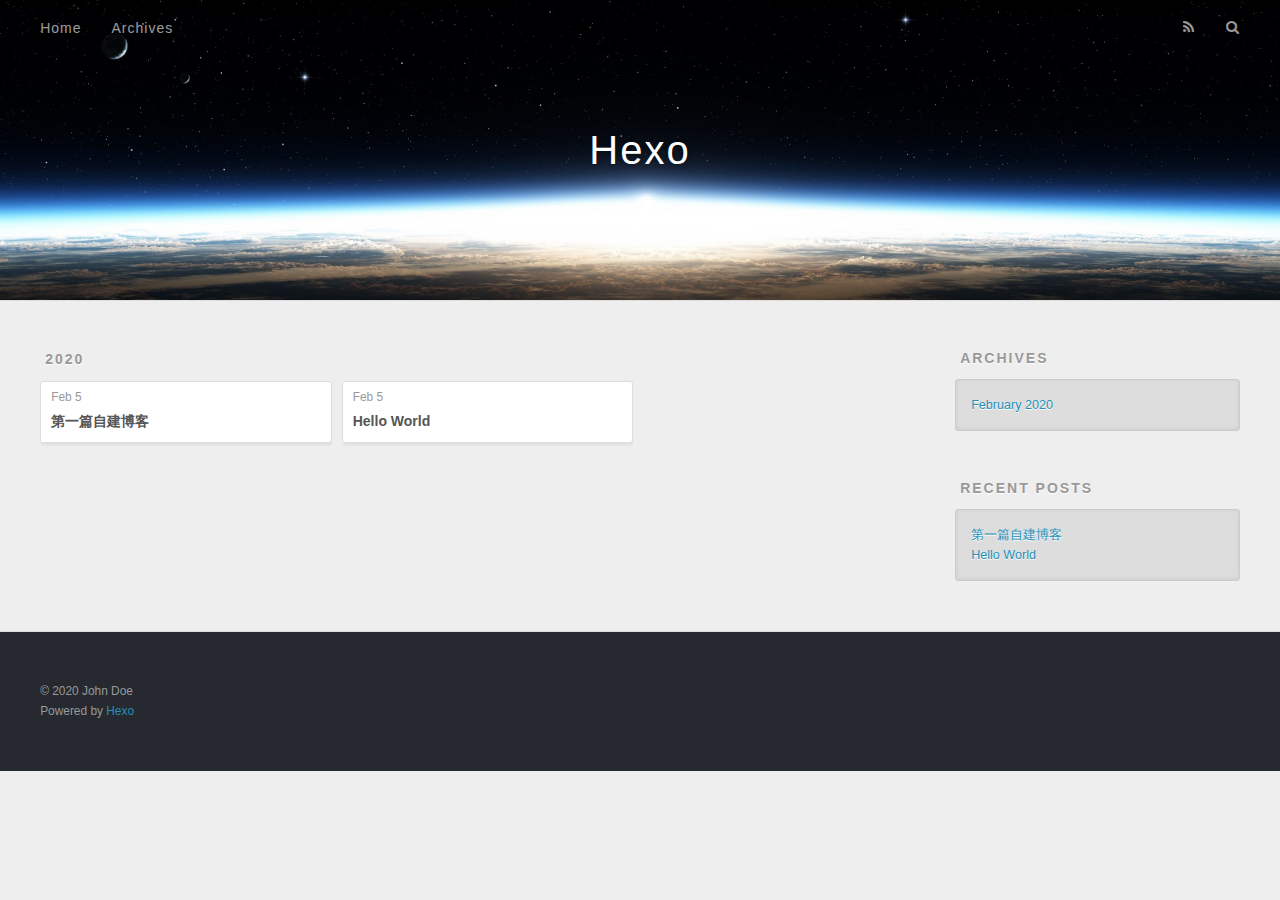
==== archives/index.html @ 3ea93b78 "Site updated: 2020-02-05 18:12:17" ====
<!DOCTYPE html>
<html>
<head>
  <meta charset="utf-8">
  

  
  <title>Archives | Hexo</title>
  <meta name="viewport" content="width=device-width, initial-scale=1, maximum-scale=1">
  <meta property="og:type" content="website">
<meta property="og:title" content="Hexo">
<meta property="og:url" content="http://yoursite.com/archives/index.html">
<meta property="og:site_name" content="Hexo">
<meta property="og:locale" content="en_US">
<meta property="article:author" content="John Doe">
<meta name="twitter:card" content="summary">
  
    <link rel="alternate" href="/atom.xml" title="Hexo" type="application/atom+xml">
  
  
    <link rel="icon" href="/favicon.png">
  
  
    <link href="//fonts.googleapis.com/css?family=Source+Code+Pro" rel="stylesheet" type="text/css">
  
  
<link rel="stylesheet" href="/css/style.css">

<meta name="generator" content="Hexo 4.2.0"></head>

<body>
  <div id="container">
    <div id="wrap">
      <header id="header">
  <div id="banner"></div>
  <div id="header-outer" class="outer">
    <div id="header-title" class="inner">
      <h1 id="logo-wrap">
        <a href="/" id="logo">Hexo</a>
      </h1>
      
    </div>
    <div id="header-inner" class="inner">
      <nav id="main-nav">
        <a id="main-nav-toggle" class="nav-icon"></a>
        
          <a class="main-nav-link" href="/">Home</a>
        
          <a class="main-nav-link" href="/archives">Archives</a>
        
      </nav>
      <nav id="sub-nav">
        
          <a id="nav-rss-link" class="nav-icon" href="/atom.xml" title="RSS Feed"></a>
        
        <a id="nav-search-btn" class="nav-icon" title="Search"></a>
      </nav>
      <div id="search-form-wrap">
        <form action="//google.com/search" method="get" accept-charset="UTF-8" class="search-form"><input type="search" name="q" class="search-form-input" placeholder="Search"><button type="submit" class="search-form-submit">&#xF002;</button><input type="hidden" name="sitesearch" value="http://yoursite.com"></form>
      </div>
    </div>
  </div>
</header>
      <div class="outer">
        <section id="main">
  
  
    
    
      
      
      <section class="archives-wrap">
        <div class="archive-year-wrap">
          <a href="/archives/2020" class="archive-year">2020</a>
        </div>
        <div class="archives">
    
    <article class="archive-article archive-type-post">
  <div class="archive-article-inner">
    <header class="archive-article-header">
      <a href="/2020/02/05/%E7%AC%AC%E4%B8%80%E7%AF%87%E8%87%AA%E5%BB%BA%E5%8D%9A%E5%AE%A2/" class="archive-article-date">
  <time datetime="2020-02-05T09:42:39.000Z" itemprop="datePublished">Feb 5</time>
</a>
      
  
    <h1 itemprop="name">
      <a class="archive-article-title" href="/2020/02/05/%E7%AC%AC%E4%B8%80%E7%AF%87%E8%87%AA%E5%BB%BA%E5%8D%9A%E5%AE%A2/">第一篇自建博客</a>
    </h1>
  

    </header>
  </div>
</article>
  
    
    
    <article class="archive-article archive-type-post">
  <div class="archive-article-inner">
    <header class="archive-article-header">
      <a href="/2020/02/05/hello-world/" class="archive-article-date">
  <time datetime="2020-02-05T09:31:14.699Z" itemprop="datePublished">Feb 5</time>
</a>
      
  
    <h1 itemprop="name">
      <a class="archive-article-title" href="/2020/02/05/hello-world/">Hello World</a>
    </h1>
  

    </header>
  </div>
</article>
  
  
    </div></section>
  


</section>
        
          <aside id="sidebar">
  
    

  
    

  
    
  
    
  <div class="widget-wrap">
    <h3 class="widget-title">Archives</h3>
    <div class="widget">
      <ul class="archive-list"><li class="archive-list-item"><a class="archive-list-link" href="/archives/2020/02/">February 2020</a></li></ul>
    </div>
  </div>


  
    
  <div class="widget-wrap">
    <h3 class="widget-title">Recent Posts</h3>
    <div class="widget">
      <ul>
        
          <li>
            <a href="/2020/02/05/%E7%AC%AC%E4%B8%80%E7%AF%87%E8%87%AA%E5%BB%BA%E5%8D%9A%E5%AE%A2/">第一篇自建博客</a>
          </li>
        
          <li>
            <a href="/2020/02/05/hello-world/">Hello World</a>
          </li>
        
      </ul>
    </div>
  </div>

  
</aside>
        
      </div>
      <footer id="footer">
  
  <div class="outer">
    <div id="footer-info" class="inner">
      &copy; 2020 John Doe<br>
      Powered by <a href="http://hexo.io/" target="_blank">Hexo</a>
    </div>
  </div>
</footer>
    </div>
    <nav id="mobile-nav">
  
    <a href="/" class="mobile-nav-link">Home</a>
  
    <a href="/archives" class="mobile-nav-link">Archives</a>
  
</nav>
    

<script src="//ajax.googleapis.com/ajax/libs/jquery/2.0.3/jquery.min.js"></script>


  
<link rel="stylesheet" href="/fancybox/jquery.fancybox.css">

  
<script src="/fancybox/jquery.fancybox.pack.js"></script>




<script src="/js/script.js"></script>




  </div>
</body>
</html>
---- css/style.css ----
body {
  width: 100%;
}
body:before,
body:after {
  content: "";
  display: table;
}
body:after {
  clear: both;
}
html,
body,
div,
span,
applet,
object,
iframe,
h1,
h2,
h3,
h4,
h5,
h6,
p,
blockquote,
pre,
a,
abbr,
acronym,
address,
big,
cite,
code,
del,
dfn,
em,
img,
ins,
kbd,
q,
s,
samp,
small,
strike,
strong,
sub,
sup,
tt,
var,
dl,
dt,
dd,
ol,
ul,
li,
fieldset,
form,
label,
legend,
table,
caption,
tbody,
tfoot,
thead,
tr,
th,
td {
  margin: 0;
  padding: 0;
  border: 0;
  outline: 0;
  font-weight: inherit;
  font-style: inherit;
  font-family: inherit;
  font-size: 100%;
  vertical-align: baseline;
}
body {
  line-height: 1;
  color: #000;
  background: #fff;
}
ol,
ul {
  list-style: none;
}
table {
  border-collapse: separate;
  border-spacing: 0;
  vertical-align: middle;
}
caption,
th,
td {
  text-align: left;
  font-weight: normal;
  vertical-align: middle;
}
a img {
  border: none;
}
input,
button {
  margin: 0;
  padding: 0;
}
input::-moz-focus-inner,
button::-moz-focus-inner {
  border: 0;
  padding: 0;
}
@font-face {
  font-family: FontAwesome;
  font-style: normal;
  font-weight: normal;
  src: url("fonts/fontawesome-webfont.eot?v=#4.0.3");
  src: url("fonts/fontawesome-webfont.eot?#iefix&v=#4.0.3") format("embedded-opentype"), url("fonts/fontawesome-webfont.woff?v=#4.0.3") format("woff"), url("fonts/fontawesome-webfont.ttf?v=#4.0.3") format("truetype"), url("fonts/fontawesome-webfont.svg#fontawesomeregular?v=#4.0.3") format("svg");
}
html,
body,
#container {
  height: 100%;
}
body {
  background: #eee;
  font: 14px -apple-system, BlinkMacSystemFont, "Segoe UI", "Roboto", "Oxygen", "Ubuntu", "Cantarell", "Fira Sans", "Droid Sans", "Helvetica Neue", sans-serif;
  -webkit-text-size-adjust: 100%;
}
.outer {
  max-width: 1220px;
  margin: 0 auto;
  padding: 0 20px;
}
.outer:before,
.outer:after {
  content: "";
  display: table;
}
.outer:after {
  clear: both;
}
.inner {
  display: inline;
  float: left;
  width: 98.33333333333333%;
  margin: 0 0.833333333333333%;
}
.left,
.alignleft {
  float: left;
}
.right,
.alignright {
  float: right;
}
.clear {
  clear: both;
}
#container {
  position: relative;
}
.mobile-nav-on {
  overflow: hidden;
}
#wrap {
  height: 100%;
  width: 100%;
  position: absolute;
  top: 0;
  left: 0;
  -webkit-transition: 0.2s ease-out;
  -moz-transition: 0.2s ease-out;
  -ms-transition: 0.2s ease-out;
  transition: 0.2s ease-out;
  z-index: 1;
  background: #eee;
}
.mobile-nav-on #wrap {
  left: 280px;
}
@media screen and (min-width: 768px) {
  #main {
    display: inline;
    float: left;
    width: 73.33333333333333%;
    margin: 0 0.833333333333333%;
  }
}
.article-date,
.article-category-link,
.archive-year,
.widget-title {
  text-decoration: none;
  text-transform: uppercase;
  letter-spacing: 2px;
  color: #999;
  margin-bottom: 1em;
  margin-left: 5px;
  line-height: 1em;
  text-shadow: 0 1px #fff;
  font-weight: bold;
}
.article-inner,
.archive-article-inner {
  background: #fff;
  -webkit-box-shadow: 1px 2px 3px #ddd;
  box-shadow: 1px 2px 3px #ddd;
  border: 1px solid #ddd;
  border-radius: 3px;
}
.article-entry h1,
.widget h1 {
  font-size: 2em;
}
.article-entry h2,
.widget h2 {
  font-size: 1.5em;
}
.article-entry h3,
.widget h3 {
  font-size: 1.3em;
}
.article-entry h4,
.widget h4 {
  font-size: 1.2em;
}
.article-entry h5,
.widget h5 {
  font-size: 1em;
}
.article-entry h6,
.widget h6 {
  font-size: 1em;
  color: #999;
}
.article-entry hr,
.widget hr {
  border: 1px dashed #ddd;
}
.article-entry strong,
.widget strong {
  font-weight: bold;
}
.article-entry em,
.widget em,
.article-entry cite,
.widget cite {
  font-style: italic;
}
.article-entry sup,
.widget sup,
.article-entry sub,
.widget sub {
  font-size: 0.75em;
  line-height: 0;
  position: relative;
  vertical-align: baseline;
}
.article-entry sup,
.widget sup {
  top: -0.5em;
}
.article-entry sub,
.widget sub {
  bottom: -0.2em;
}
.article-entry small,
.widget small {
  font-size: 0.85em;
}
.article-entry acronym,
.widget acronym,
.article-entry abbr,
.widget abbr {
  border-bottom: 1px dotted;
}
.article-entry ul,
.widget ul,
.article-entry ol,
.widget ol,
.article-entry dl,
.widget dl {
  margin: 0 20px;
  line-height: 1.6em;
}
.article-entry ul ul,
.widget ul ul,
.article-entry ol ul,
.widget ol ul,
.article-entry ul ol,
.widget ul ol,
.article-entry ol ol,
.widget ol ol {
  margin-top: 0;
  margin-bottom: 0;
}
.article-entry ul,
.widget ul {
  list-style: disc;
}
.article-entry ol,
.widget ol {
  list-style: decimal;
}
.article-entry dt,
.widget dt {
  font-weight: bold;
}
#header {
  height: 300px;
  position: relative;
  border-bottom: 1px solid #ddd;
}
#header:before,
#header:after {
  content: "";
  position: absolute;
  left: 0;
  right: 0;
  height: 40px;
}
#header:before {
  top: 0;
  background: -webkit-linear-gradient(rgba(0,0,0,0.2), transparent);
  background: -moz-linear-gradient(rgba(0,0,0,0.2), transparent);
  background: -ms-linear-gradient(rgba(0,0,0,0.2), transparent);
  background: linear-gradient(rgba(0,0,0,0.2), transparent);
}
#header:after {
  bottom: 0;
  background: -webkit-linear-gradient(transparent, rgba(0,0,0,0.2));
  background: -moz-linear-gradient(transparent, rgba(0,0,0,0.2));
  background: -ms-linear-gradient(transparent, rgba(0,0,0,0.2));
  background: linear-gradient(transparent, rgba(0,0,0,0.2));
}
#header-outer {
  height: 100%;
  position: relative;
}
#header-inner {
  position: relative;
  overflow: hidden;
}
#banner {
  position: absolute;
  top: 0;
  left: 0;
  width: 100%;
  height: 100%;
  background: url("images/banner.jpg") center #000;
  -webkit-background-size: cover;
  -moz-background-size: cover;
  background-size: cover;
  z-index: -1;
}
#header-title {
  text-align: center;
  height: 40px;
  position: absolute;
  top: 50%;
  left: 0;
  margin-top: -20px;
}
#logo,
#subtitle {
  text-decoration: none;
  color: #fff;
  font-weight: 300;
  text-shadow: 0 1px 4px rgba(0,0,0,0.3);
}
#logo {
  font-size: 40px;
  line-height: 40px;
  letter-spacing: 2px;
}
#subtitle {
  font-size: 16px;
  line-height: 16px;
  letter-spacing: 1px;
}
#subtitle-wrap {
  margin-top: 16px;
}
#main-nav {
  float: left;
  margin-left: -15px;
}
.nav-icon,
.main-nav-link {
  float: left;
  color: #fff;
  opacity: 0.6;
  text-decoration: none;
  text-shadow: 0 1px rgba(0,0,0,0.2);
  -webkit-transition: opacity 0.2s;
  -moz-transition: opacity 0.2s;
  -ms-transition: opacity 0.2s;
  transition: opacity 0.2s;
  display: block;
  padding: 20px 15px;
}
.nav-icon:hover,
.main-nav-link:hover {
  opacity: 1;
}
.nav-icon {
  font-family: FontAwesome;
  text-align: center;
  font-size: 14px;
  width: 14px;
  height: 14px;
  padding: 20px 15px;
  position: relative;
  cursor: pointer;
}
.main-nav-link {
  font-weight: 300;
  letter-spacing: 1px;
}
@media screen and (max-width: 479px) {
  .main-nav-link {
    display: none;
  }
}
#main-nav-toggle {
  display: none;
}
#main-nav-toggle:before {
  content: "\f0c9";
}
@media screen and (max-width: 479px) {
  #main-nav-toggle {
    display: block;
  }
}
#sub-nav {
  float: right;
  margin-right: -15px;
}
#nav-rss-link:before {
  content: "\f09e";
}
#nav-search-btn:before {
  content: "\f002";
}
#search-form-wrap {
  position: absolute;
  top: 15px;
  width: 150px;
  height: 30px;
  right: -150px;
  opacity: 0;
  -webkit-transition: 0.2s ease-out;
  -moz-transition: 0.2s ease-out;
  -ms-transition: 0.2s ease-out;
  transition: 0.2s ease-out;
}
#search-form-wrap.on {
  opacity: 1;
  right: 0;
}
@media screen and (max-width: 479px) {
  #search-form-wrap {
    width: 100%;
    right: -100%;
  }
}
.search-form {
  position: absolute;
  top: 0;
  left: 0;
  right: 0;
  background: #fff;
  padding: 5px 15px;
  border-radius: 15px;
  -webkit-box-shadow: 0 0 10px rgba(0,0,0,0.3);
  box-shadow: 0 0 10px rgba(0,0,0,0.3);
}
.search-form-input {
  border: none;
  background: none;
  color: #555;
  width: 100%;
  font: 13px -apple-system, BlinkMacSystemFont, "Segoe UI", "Roboto", "Oxygen", "Ubuntu", "Cantarell", "Fira Sans", "Droid Sans", "Helvetica Neue", sans-serif;
  outline: none;
}
.search-form-input::-webkit-search-results-decoration,
.search-form-input::-webkit-search-cancel-button {
  -webkit-appearance: none;
}
.search-form-submit {
  position: absolute;
  top: 50%;
  right: 10px;
  margin-top: -7px;
  font: 13px FontAwesome;
  border: none;
  background: none;
  color: #bbb;
  cursor: pointer;
}
.search-form-submit:hover,
.search-form-submit:focus {
  color: #777;
}
.article {
  margin: 50px 0;
}
.article-inner {
  overflow: hidden;
}
.article-meta:before,
.article-meta:after {
  content: "";
  display: table;
}
.article-meta:after {
  clear: both;
}
.article-date {
  float: left;
}
.article-category {
  float: left;
  line-height: 1em;
  color: #ccc;
  text-shadow: 0 1px #fff;
  margin-left: 8px;
}
.article-category:before {
  content: "\2022";
}
.article-category-link {
  margin: 0 12px 1em;
}
.article-header {
  padding: 20px 20px 0;
}
.article-title {
  text-decoration: none;
  font-size: 2em;
  font-weight: bold;
  color: #555;
  line-height: 1.1em;
  -webkit-transition: color 0.2s;
  -moz-transition: color 0.2s;
  -ms-transition: color 0.2s;
  transition: color 0.2s;
}
a.article-title:hover {
  color: #258fb8;
}
.article-entry {
  color: #555;
  padding: 0 20px;
}
.article-entry:before,
.article-entry:after {
  content: "";
  display: table;
}
.article-entry:after {
  clear: both;
}
.article-entry p,
.article-entry table {
  line-height: 1.6em;
  margin: 1.6em 0;
}
.article-entry h1,
.article-entry h2,
.article-entry h3,
.article-entry h4,
.article-entry h5,
.article-entry h6 {
  font-weight: bold;
}
.article-entry h1,
.article-entry h2,
.article-entry h3,
.article-entry h4,
.article-entry h5,
.article-entry h6 {
  line-height: 1.1em;
  margin: 1.1em 0;
}
.article-entry a {
  color: #258fb8;
  text-decoration: none;
}
.article-entry a:hover {
  text-decoration: underline;
}
.article-entry ul,
.article-entry ol,
.article-entry dl {
  margin-top: 1.6em;
  margin-bottom: 1.6em;
}
.article-entry img,
.article-entry video {
  max-width: 100%;
  height: auto;
  display: block;
  margin: auto;
}
.article-entry iframe {
  border: none;
}
.article-entry table {
  width: 100%;
  border-collapse: collapse;
  border-spacing: 0;
}
.article-entry th {
  font-weight: bold;
  border-bottom: 3px solid #ddd;
  padding-bottom: 0.5em;
}
.article-entry td {
  border-bottom: 1px solid #ddd;
  padding: 10px 0;
}
.article-entry blockquote {
  font-family: Georgia, "Times New Roman", serif;
  font-size: 1.4em;
  margin: 1.6em 20px;
  text-align: center;
}
.article-entry blockquote footer {
  font-size: 14px;
  margin: 1.6em 0;
  font-family: -apple-system, BlinkMacSystemFont, "Segoe UI", "Roboto", "Oxygen", "Ubuntu", "Cantarell", "Fira Sans", "Droid Sans", "Helvetica Neue", sans-serif;
}
.article-entry blockquote footer cite:before {
  content: "—";
  padding: 0 0.5em;
}
.article-entry .pullquote {
  text-align: left;
  width: 45%;
  margin: 0;
}
.article-entry .pullquote.left {
  margin-left: 0.5em;
  margin-right: 1em;
}
.article-entry .pullquote.right {
  margin-right: 0.5em;
  margin-left: 1em;
}
.article-entry .caption {
  color: #999;
  display: block;
  font-size: 0.9em;
  margin-top: 0.5em;
  position: relative;
  text-align: center;
}
.article-entry .video-container {
  position: relative;
  padding-top: 56.25%;
  height: 0;
  overflow: hidden;
}
.article-entry .video-container iframe,
.article-entry .video-container object,
.article-entry .video-container embed {
  position: absolute;
  top: 0;
  left: 0;
  width: 100%;
  height: 100%;
  margin-top: 0;
}
.article-more-link a {
  display: inline-block;
  line-height: 1em;
  padding: 6px 15px;
  border-radius: 15px;
  background: #eee;
  color: #999;
  text-shadow: 0 1px #fff;
  text-decoration: none;
}
.article-more-link a:hover {
  background: #258fb8;
  color: #fff;
  text-decoration: none;
  text-shadow: 0 1px #1e7293;
}
.article-footer {
  font-size: 0.85em;
  line-height: 1.6em;
  border-top: 1px solid #ddd;
  padding-top: 1.6em;
  margin: 0 20px 20px;
}
.article-footer:before,
.article-footer:after {
  content: "";
  display: table;
}
.article-footer:after {
  clear: both;
}
.article-footer a {
  color: #999;
  text-decoration: none;
}
.article-footer a:hover {
  color: #555;
}
.article-tag-list-item {
  float: left;
  margin-right: 10px;
}
.article-tag-list-link:before {
  content: "#";
}
.article-comment-link {
  float: right;
}
.article-comment-link:before {
  content: "\f075";
  font-family: FontAwesome;
  padding-right: 8px;
}
.article-share-link {
  cursor: pointer;
  float: right;
  margin-left: 20px;
}
.article-share-link:before {
  content: "\f064";
  font-family: FontAwesome;
  padding-right: 6px;
}
#article-nav {
  position: relative;
}
#article-nav:before,
#article-nav:after {
  content: "";
  display: table;
}
#article-nav:after {
  clear: both;
}
@media screen and (min-width: 768px) {
  #article-nav {
    margin: 50px 0;
  }
  #article-nav:before {
    width: 8px;
    height: 8px;
    position: absolute;
    top: 50%;
    left: 50%;
    margin-top: -4px;
    margin-left: -4px;
    content: "";
    border-radius: 50%;
    background: #ddd;
    -webkit-box-shadow: 0 1px 2px #fff;
    box-shadow: 0 1px 2px #fff;
  }
}
.article-nav-link-wrap {
  text-decoration: none;
  text-shadow: 0 1px #fff;
  color: #999;
  -webkit-box-sizing: border-box;
  -moz-box-sizing: border-box;
  box-sizing: border-box;
  margin-top: 50px;
  text-align: center;
  display: block;
}
.article-nav-link-wrap:hover {
  color: #555;
}
@media screen and (min-width: 768px) {
  .article-nav-link-wrap {
    width: 50%;
    margin-top: 0;
  }
}
@media screen and (min-width: 768px) {
  #article-nav-newer {
    float: left;
    text-align: right;
    padding-right: 20px;
  }
}
@media screen and (min-width: 768px) {
  #article-nav-older {
    float: right;
    text-align: left;
    padding-left: 20px;
  }
}
.article-nav-caption {
  text-transform: uppercase;
  letter-spacing: 2px;
  color: #ddd;
  line-height: 1em;
  font-weight: bold;
}
#article-nav-newer .article-nav-caption {
  margin-right: -2px;
}
.article-nav-title {
  font-size: 0.85em;
  line-height: 1.6em;
  margin-top: 0.5em;
}
.article-share-box {
  position: absolute;
  display: none;
  background: #fff;
  -webkit-box-shadow: 1px 2px 10px rgba(0,0,0,0.2);
  box-shadow: 1px 2px 10px rgba(0,0,0,0.2);
  border-radius: 3px;
  margin-left: -145px;
  overflow: hidden;
  z-index: 1;
}
.article-share-box.on {
  display: block;
}
.article-share-input {
  width: 100%;
  background: none;
  -webkit-box-sizing: border-box;
  -moz-box-sizing: border-box;
  box-sizing: border-box;
  font: 14px -apple-system, BlinkMacSystemFont, "Segoe UI", "Roboto", "Oxygen", "Ubuntu", "Cantarell", "Fira Sans", "Droid Sans", "Helvetica Neue", sans-serif;
  padding: 0 15px;
  color: #555;
  outline: none;
  border: 1px solid #ddd;
  border-radius: 3px 3px 0 0;
  height: 36px;
  line-height: 36px;
}
.article-share-links {
  background: #eee;
}
.article-share-links:before,
.article-share-links:after {
  content: "";
  display: table;
}
.article-share-links:after {
  clear: both;
}
.article-share-twitter,
.article-share-facebook,
.article-share-pinterest,
.article-share-google {
  width: 50px;
  height: 36px;
  display: block;
  float: left;
  position: relative;
  color: #999;
  text-shadow: 0 1px #fff;
}
.article-share-twitter:before,
.article-share-facebook:before,
.article-share-pinterest:before,
.article-share-google:before {
  font-size: 20px;
  font-family: FontAwesome;
  width: 20px;
  height: 20px;
  position: absolute;
  top: 50%;
  left: 50%;
  margin-top: -10px;
  margin-left: -10px;
  text-align: center;
}
.article-share-twitter:hover,
.article-share-facebook:hover,
.article-share-pinterest:hover,
.article-share-google:hover {
  color: #fff;
}
.article-share-twitter:before {
  content: "\f099";
}
.article-share-twitter:hover {
  background: #00aced;
  text-shadow: 0 1px #008abe;
}
.article-share-facebook:before {
  content: "\f09a";
}
.article-share-facebook:hover {
  background: #3b5998;
  text-shadow: 0 1px #2f477a;
}
.article-share-pinterest:before {
  content: "\f0d2";
}
.article-share-pinterest:hover {
  background: #cb2027;
  text-shadow: 0 1px #a21a1f;
}
.article-share-google:before {
  content: "\f0d5";
}
.article-share-google:hover {
  background: #dd4b39;
  text-shadow: 0 1px #be3221;
}
.article-gallery {
  background: #000;
  position: relative;
}
.article-gallery-photos {
  position: relative;
  overflow: hidden;
}
.article-gallery-img {
  display: none;
  max-width: 100%;
}
.article-gallery-img:first-child {
  display: block;
}
.article-gallery-img.loaded {
  position: absolute;
  display: block;
}
.article-gallery-img img {
  display: block;
  max-width: 100%;
  margin: 0 auto;
}
#comments {
  background: #fff;
  -webkit-box-shadow: 1px 2px 3px #ddd;
  box-shadow: 1px 2px 3px #ddd;
  padding: 20px;
  border: 1px solid #ddd;
  border-radius: 3px;
  margin: 50px 0;
}
#comments a {
  color: #258fb8;
}
.archives-wrap {
  margin: 50px 0;
}
.archives:before,
.archives:after {
  content: "";
  display: table;
}
.archives:after {
  clear: both;
}
.archive-year-wrap {
  margin-bottom: 1em;
}
.archives {
  -webkit-column-gap: 10px;
  -moz-column-gap: 10px;
  column-gap: 10px;
}
@media screen and (min-width: 480px) and (max-width: 767px) {
  .archives {
    -webkit-column-count: 2;
    -moz-column-count: 2;
    column-count: 2;
  }
}
@media screen and (min-width: 768px) {
  .archives {
    -webkit-column-count: 3;
    -moz-column-count: 3;
    column-count: 3;
  }
}
.archive-article {
  -webkit-column-break-inside: avoid;
  page-break-inside: avoid;
  overflow: hidden;
  break-inside: avoid-column;
}
.archive-article-inner {
  padding: 10px;
  margin-bottom: 15px;
}
.archive-article-title {
  text-decoration: none;
  font-weight: bold;
  color: #555;
  -webkit-transition: color 0.2s;
  -moz-transition: color 0.2s;
  -ms-transition: color 0.2s;
  transition: color 0.2s;
  line-height: 1.6em;
}
.archive-article-title:hover {
  color: #258fb8;
}
.archive-article-footer {
  margin-top: 1em;
}
.archive-article-date {
  color: #999;
  text-decoration: none;
  font-size: 0.85em;
  line-height: 1em;
  margin-bottom: 0.5em;
  display: block;
}
#page-nav {
  margin: 50px auto;
  background: #fff;
  -webkit-box-shadow: 1px 2px 3px #ddd;
  box-shadow: 1px 2px 3px #ddd;
  border: 1px solid #ddd;
  border-radius: 3px;
  text-align: center;
  color: #999;
  overflow: hidden;
}
#page-nav:before,
#page-nav:after {
  content: "";
  display: table;
}
#page-nav:after {
  clear: both;
}
#page-nav a,
#page-nav span {
  padding: 10px 20px;
  line-height: 1;
  height: 2ex;
}
#page-nav a {
  color: #999;
  text-decoration: none;
}
#page-nav a:hover {
  background: #999;
  color: #fff;
}
#page-nav .prev {
  float: left;
}
#page-nav .next {
  float: right;
}
#page-nav .page-number {
  display: inline-block;
}
@media screen and (max-width: 479px) {
  #page-nav .page-number {
    display: none;
  }
}
#page-nav .current {
  color: #555;
  font-weight: bold;
}
#page-nav .space {
  color: #ddd;
}
#footer {
  background: #262a30;
  padding: 50px 0;
  border-top: 1px solid #ddd;
  color: #999;
}
#footer a {
  color: #258fb8;
  text-decoration: none;
}
#footer a:hover {
  text-decoration: underline;
}
#footer-info {
  line-height: 1.6em;
  font-size: 0.85em;
}
.article-entry pre,
.article-entry .highlight {
  background: #2d2d2d;
  margin: 0 -20px;
  padding: 15px 20px;
  border-style: solid;
  border-color: #ddd;
  border-width: 1px 0;
  overflow: auto;
  color: #ccc;
  line-height: 22.400000000000002px;
}
.article-entry .highlight .gutter pre,
.article-entry .gist .gist-file .gist-data .line-numbers {
  color: #666;
  font-size: 0.85em;
}
.article-entry pre,
.article-entry code {
  font-family: "Source Code Pro", Consolas, Monaco, Menlo, Consolas, monospace;
}
.article-entry code {
  background: #eee;
  text-shadow: 0 1px #fff;
  padding: 0 0.3em;
}
.article-entry pre code {
  background: none;
  text-shadow: none;
  padding: 0;
}
.article-entry .highlight pre {
  border: none;
  margin: 0;
  padding: 0;
}
.article-entry .highlight table {
  margin: 0;
  width: auto;
}
.article-entry .highlight td {
  border: none;
  padding: 0;
}
.article-entry .highlight figcaption {
  font-size: 0.85em;
  color: #999;
  line-height: 1em;
  margin-bottom: 1em;
}
.article-entry .highlight figcaption:before,
.article-entry .highlight figcaption:after {
  content: "";
  display: table;
}
.article-entry .highlight figcaption:after {
  clear: both;
}
.article-entry .highlight figcaption a {
  float: right;
}
.article-entry .highlight .gutter pre {
  text-align: right;
  padding-right: 20px;
}
.article-entry .highlight .line {
  height: 22.400000000000002px;
}
.article-entry .highlight .line.marked {
  background: #515151;
}
.article-entry .gist {
  margin: 0 -20px;
  border-style: solid;
  border-color: #ddd;
  border-width: 1px 0;
  background: #2d2d2d;
  padding: 15px 20px 15px 0;
}
.article-entry .gist .gist-file {
  border: none;
  font-family: "Source Code Pro", Consolas, Monaco, Menlo, Consolas, monospace;
  margin: 0;
}
.article-entry .gist .gist-file .gist-data {
  background: none;
  border: none;
}
.article-entry .gist .gist-file .gist-data .line-numbers {
  background: none;
  border: none;
  padding: 0 20px 0 0;
}
.article-entry .gist .gist-file .gist-data .line-data {
  padding: 0 !important;
}
.article-entry .gist .gist-file .highlight {
  margin: 0;
  padding: 0;
  border: none;
}
.article-entry .gist .gist-file .gist-meta {
  background: #2d2d2d;
  color: #999;
  font: 0.85em -apple-system, BlinkMacSystemFont, "Segoe UI", "Roboto", "Oxygen", "Ubuntu", "Cantarell", "Fira Sans", "Droid Sans", "Helvetica Neue", sans-serif;
  text-shadow: 0 0;
  padding: 0;
  margin-top: 1em;
  margin-left: 20px;
}
.article-entry .gist .gist-file .gist-meta a {
  color: #258fb8;
  font-weight: normal;
}
.article-entry .gist .gist-file .gist-meta a:hover {
  text-decoration: underline;
}
pre .comment,
pre .title {
  color: #999;
}
pre .variable,
pre .attribute,
pre .tag,
pre .regexp,
pre .ruby .constant,
pre .xml .tag .title,
pre .xml .pi,
pre .xml .doctype,
pre .html .doctype,
pre .css .id,
pre .css .class,
pre .css .pseudo {
  color: #f2777a;
}
pre .number,
pre .preprocessor,
pre .built_in,
pre .literal,
pre .params,
pre .constant {
  color: #f99157;
}
pre .class,
pre .ruby .class .title,
pre .css .rules .attribute {
  color: #9c9;
}
pre .string,
pre .value,
pre .inheritance,
pre .header,
pre .ruby .symbol,
pre .xml .cdata {
  color: #9c9;
}
pre .css .hexcolor {
  color: #6cc;
}
pre .function,
pre .python .decorator,
pre .python .title,
pre .ruby .function .title,
pre .ruby .title .keyword,
pre .perl .sub,
pre .javascript .title,
pre .coffeescript .title {
  color: #69c;
}
pre .keyword,
pre .javascript .function {
  color: #c9c;
}
@media screen and (max-width: 479px) {
  #mobile-nav {
    position: absolute;
    top: 0;
    left: 0;
    width: 280px;
    height: 100%;
    background: #191919;
    border-right: 1px solid #fff;
  }
}
@media screen and (max-width: 479px) {
  .mobile-nav-link {
    display: block;
    color: #999;
    text-decoration: none;
    padding: 15px 20px;
    font-weight: bold;
  }
  .mobile-nav-link:hover {
    color: #fff;
  }
}
@media screen and (min-width: 768px) {
  #sidebar {
    display: inline;
    float: left;
    width: 23.333333333333332%;
    margin: 0 0.833333333333333%;
  }
}
.widget-wrap {
  margin: 50px 0;
}
.widget {
  color: #777;
  text-shadow: 0 1px #fff;
  background: #ddd;
  -webkit-box-shadow: 0 -1px 4px #ccc inset;
  box-shadow: 0 -1px 4px #ccc inset;
  border: 1px solid #ccc;
  padding: 15px;
  border-radius: 3px;
}
.widget a {
  color: #258fb8;
  text-decoration: none;
}
.widget a:hover {
  text-decoration: underline;
}
.widget ul ul,
.widget ol ul,
.widget dl ul,
.widget ul ol,
.widget ol ol,
.widget dl ol,
.widget ul dl,
.widget ol dl,
.widget dl dl {
  margin-left: 15px;
  list-style: disc;
}
.widget {
  line-height: 1.6em;
  word-wrap: break-word;
  font-size: 0.9em;
}
.widget ul,
.widget ol {
  list-style: none;
  margin: 0;
}
.widget ul ul,
.widget ol ul,
.widget ul ol,
.widget ol ol {
  margin: 0 20px;
}
.widget ul ul,
.widget ol ul {
  list-style: disc;
}
.widget ul ol,
.widget ol ol {
  list-style: decimal;
}
.category-list-count,
.tag-list-count,
.archive-list-count {
  padding-left: 5px;
  color: #999;
  font-size: 0.85em;
}
.category-list-count:before,
.tag-list-count:before,
.archive-list-count:before {
  content: "(";
}
.category-list-count:after,
.tag-list-count:after,
.archive-list-count:after {
  content: ")";
}
.tagcloud a {
  margin-right: 5px;
  display: inline-block;
}
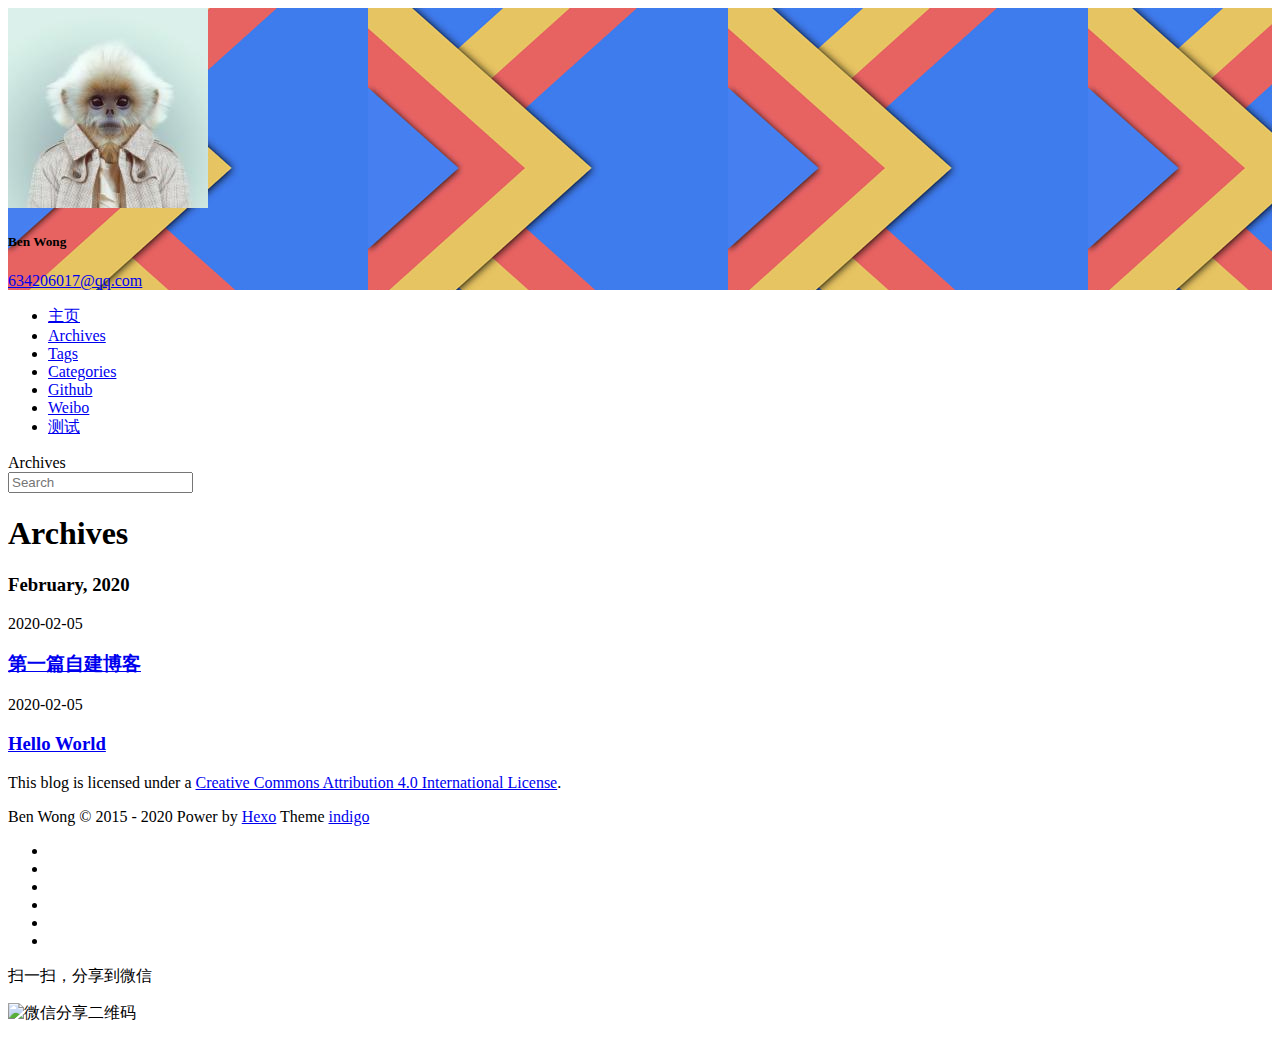
==== commit 343afabb: "Site updated: 2020-02-05 23:10:53" ====
--- a/archives/index.html
+++ b/archives/index.html
@@ -1,201 +1,357 @@
 <!DOCTYPE html>
 <html>
 <head>
-  <meta charset="utf-8">
+    
+
+    
+
+    
+
+
+
+    <meta charset="utf-8">
+    
+    
+    
+    
+    <title>Archives | 小汪同学 | 记住时刻保持好奇心！</title>
+    <meta name="viewport" content="width=device-width, initial-scale=1, maximum-scale=1">
+    
+    <meta name="theme-color" content="#3F51B5">
+    
+    
+    <meta name="keywords" content="">
+    <meta property="og:type" content="website">
+<meta property="og:title" content="小汪同学">
+<meta property="og:url" content="http://yoursite.com/archives/index.html">
+<meta property="og:site_name" content="小汪同学">
+<meta property="article:author" content="Ben Wong">
+<meta name="twitter:card" content="summary">
+    
+    <link rel="shortcut icon" href="/favicon.ico">
+    <link rel="stylesheet" href="//unpkg.com/hexo-theme-material-indigo@latest/css/style.css">
+    <script>window.lazyScripts=[]</script>
+
+    <!-- custom head -->
+    
+
+<meta name="generator" content="Hexo 4.2.0"></head>
+
+<body>
+    <div id="loading" class="active"></div>
+
+    <aside id="menu"  >
+  <div class="inner flex-row-vertical">
+    <a href="javascript:;" class="header-icon waves-effect waves-circle waves-light" id="menu-off">
+        <i class="icon icon-lg icon-close"></i>
+    </a>
+    <div class="brand-wrap" style="background-image:url(/img/brand.jpg)">
+      <div class="brand">
+        <a href="/" class="avatar waves-effect waves-circle waves-light">
+          <img src="/img/avatar.jpg">
+        </a>
+        <hgroup class="introduce">
+          <h5 class="nickname">Ben Wong</h5>
+          <a href="mailto:634206017@qq.com" title="634206017@qq.com" class="mail">634206017@qq.com</a>
+        </hgroup>
+      </div>
+    </div>
+    <div class="scroll-wrap flex-col">
+      <ul class="nav">
+        
+            <li class="waves-block waves-effect">
+              <a href="/"  >
+                <i class="icon icon-lg icon-home"></i>
+                主页
+              </a>
+            </li>
+        
+            <li class="waves-block waves-effect active">
+              <a href="/archives"  >
+                <i class="icon icon-lg icon-archives"></i>
+                Archives
+              </a>
+            </li>
+        
+            <li class="waves-block waves-effect">
+              <a href="/tags"  >
+                <i class="icon icon-lg icon-tags"></i>
+                Tags
+              </a>
+            </li>
+        
+            <li class="waves-block waves-effect">
+              <a href="/categories"  >
+                <i class="icon icon-lg icon-th-list"></i>
+                Categories
+              </a>
+            </li>
+        
+            <li class="waves-block waves-effect">
+              <a href="https://github.com/yscoder" target="_blank" >
+                <i class="icon icon-lg icon-github"></i>
+                Github
+              </a>
+            </li>
+        
+            <li class="waves-block waves-effect">
+              <a href="http://www.weibo.com/ysweb" target="_blank" >
+                <i class="icon icon-lg icon-weibo"></i>
+                Weibo
+              </a>
+            </li>
+        
+            <li class="waves-block waves-effect">
+              <a href="/custom"  >
+                <i class="icon icon-lg icon-link"></i>
+                测试
+              </a>
+            </li>
+        
+      </ul>
+    </div>
+  </div>
+</aside>
+
+    <main id="main">
+        <header class="top-header" id="header">
+    <div class="flex-row">
+        <a href="javascript:;" class="header-icon waves-effect waves-circle waves-light on" id="menu-toggle">
+          <i class="icon icon-lg icon-navicon"></i>
+        </a>
+        <div class="flex-col header-title ellipsis">Archives</div>
+        
+        <div class="search-wrap" id="search-wrap">
+            <a href="javascript:;" class="header-icon waves-effect waves-circle waves-light" id="back">
+                <i class="icon icon-lg icon-chevron-left"></i>
+            </a>
+            <input type="text" id="key" class="search-input" autocomplete="off" placeholder="Search">
+            <a href="javascript:;" class="header-icon waves-effect waves-circle waves-light" id="search">
+                <i class="icon icon-lg icon-search"></i>
+            </a>
+        </div>
+        
+        
+        <a href="javascript:;" class="header-icon waves-effect waves-circle waves-light" id="menuShare">
+            <i class="icon icon-lg icon-share-alt"></i>
+        </a>
+        
+    </div>
+</header>
+<header class="content-header archives-header">
+
+    <div class="container fade-scale">
+        <h1 class="title">Archives</h1>
+        <h5 class="subtitle">
+            
+        </h5>
+    </div>
+
+    
+
+
+</header>
+
+<div class="container body-wrap fade">
+    
+
+    
+            
+            <h3 class="archive-separator">February, 2020</h3>
+            <div class="waterfall">
+    
+
+        <div class="waterfall-item">
+  <article class="article-card archive-article">
+    <div class="post-meta">
+      <time class="post-time" title="2020-02-05 17:42:39" datetime="2020-02-05T09:42:39.000Z"  itemprop="datePublished">2020-02-05</time>
+
+      
+
+
+    </div>
+    
+
+
   
-
+    <h3 class="post-title" itemprop="name">
+      <a class="post-title-link" href="/2020/02/05/%E7%AC%AC%E4%B8%80%E7%AF%87%E8%87%AA%E5%BB%BA%E5%8D%9A%E5%AE%A2/">第一篇自建博客</a>
+    </h3>
   
-  <title>Archives | Hexo</title>
-  <meta name="viewport" content="width=device-width, initial-scale=1, maximum-scale=1">
-  <meta property="og:type" content="website">
-<meta property="og:title" content="Hexo">
-<meta property="og:url" content="http://yoursite.com/archives/index.html">
-<meta property="og:site_name" content="Hexo">
-<meta property="og:locale" content="en_US">
-<meta property="article:author" content="John Doe">
-<meta name="twitter:card" content="summary">
+
+
+
+    
+  </article>
+</div>
+
+    
+
+        <div class="waterfall-item">
+  <article class="article-card archive-article">
+    <div class="post-meta">
+      <time class="post-time" title="2020-02-05 17:31:14" datetime="2020-02-05T09:31:14.699Z"  itemprop="datePublished">2020-02-05</time>
+
+      
+
+
+    </div>
+    
+
+
   
-    <link rel="alternate" href="/atom.xml" title="Hexo" type="application/atom+xml">
+    <h3 class="post-title" itemprop="name">
+      <a class="post-title-link" href="/2020/02/05/hello-world/">Hello World</a>
+    </h3>
   
-  
-    <link rel="icon" href="/favicon.png">
-  
-  
-    <link href="//fonts.googleapis.com/css?family=Source+Code+Pro" rel="stylesheet" type="text/css">
-  
-  
-<link rel="stylesheet" href="/css/style.css">
-
-<meta name="generator" content="Hexo 4.2.0"></head>
-
-<body>
-  <div id="container">
-    <div id="wrap">
-      <header id="header">
-  <div id="banner"></div>
-  <div id="header-outer" class="outer">
-    <div id="header-title" class="inner">
-      <h1 id="logo-wrap">
-        <a href="/" id="logo">Hexo</a>
-      </h1>
-      
-    </div>
-    <div id="header-inner" class="inner">
-      <nav id="main-nav">
-        <a id="main-nav-toggle" class="nav-icon"></a>
-        
-          <a class="main-nav-link" href="/">Home</a>
-        
-          <a class="main-nav-link" href="/archives">Archives</a>
-        
-      </nav>
-      <nav id="sub-nav">
-        
-          <a id="nav-rss-link" class="nav-icon" href="/atom.xml" title="RSS Feed"></a>
-        
-        <a id="nav-search-btn" class="nav-icon" title="Search"></a>
-      </nav>
-      <div id="search-form-wrap">
-        <form action="//google.com/search" method="get" accept-charset="UTF-8" class="search-form"><input type="search" name="q" class="search-form-input" placeholder="Search"><button type="submit" class="search-form-submit">&#xF002;</button><input type="hidden" name="sitesearch" value="http://yoursite.com"></form>
-      </div>
-    </div>
-  </div>
-</header>
-      <div class="outer">
-        <section id="main">
-  
-  
-    
-    
-      
-      
-      <section class="archives-wrap">
-        <div class="archive-year-wrap">
-          <a href="/archives/2020" class="archive-year">2020</a>
+
+
+
+    
+  </article>
+</div>
+
+    
+    </div>
+
+    
+</div>
+
+        <footer class="footer">
+    <div class="top">
+        
+<p>
+    <span id="busuanzi_container_site_uv" style='display:none'>
+        站点总访客数：<span id="busuanzi_value_site_uv"></span>
+    </span>
+    <span id="busuanzi_container_site_pv" style='display:none'>
+        站点总访问量：<span id="busuanzi_value_site_pv"></span>
+    </span>
+</p>
+
+
+        <p>
+            
+            <span>This blog is licensed under a <a rel="license noopener" href="https://creativecommons.org/licenses/by/4.0/" target="_blank">Creative Commons Attribution 4.0 International License</a>.</span>
+        </p>
+    </div>
+    <div class="bottom">
+        <p><span>Ben Wong &copy; 2015 - 2020</span>
+            <span>
+                
+                Power by <a href="http://hexo.io/" target="_blank">Hexo</a> Theme <a href="https://github.com/yscoder/hexo-theme-indigo" target="_blank">indigo</a>
+            </span>
+        </p>
+    </div>
+</footer>
+
+    </main>
+    <div class="mask" id="mask"></div>
+<a href="javascript:;" id="gotop" class="waves-effect waves-circle waves-light"><span class="icon icon-lg icon-chevron-up"></span></a>
+
+
+
+<div class="global-share" id="globalShare">
+    <ul class="reset share-icons">
+      <li>
+        <a class="weibo share-sns" target="_blank" href="http://service.weibo.com/share/share.php?url=http://yoursite.com/archives/&title=小汪同学&pic=http://yoursite.com/img/avatar.jpg" data-title="微博">
+          <i class="icon icon-weibo"></i>
+        </a>
+      </li>
+      <li>
+        <a class="weixin share-sns wxFab" href="javascript:;" data-title="微信">
+          <i class="icon icon-weixin"></i>
+        </a>
+      </li>
+      <li>
+        <a class="qq share-sns" target="_blank" href="http://connect.qq.com/widget/shareqq/index.html?url=http://yoursite.com/archives/&title=小汪同学&source=" data-title=" QQ">
+          <i class="icon icon-qq"></i>
+        </a>
+      </li>
+      <li>
+        <a class="facebook share-sns" target="_blank" href="https://www.facebook.com/sharer/sharer.php?u=http://yoursite.com/archives/" data-title=" Facebook">
+          <i class="icon icon-facebook"></i>
+        </a>
+      </li>
+      <li>
+        <a class="twitter share-sns" target="_blank" href="https://twitter.com/intent/tweet?text=小汪同学&url=http://yoursite.com/archives/&via=http://yoursite.com" data-title=" Twitter">
+          <i class="icon icon-twitter"></i>
+        </a>
+      </li>
+      <li>
+        <a class="google share-sns" target="_blank" href="https://plus.google.com/share?url=http://yoursite.com/archives/" data-title=" Google+">
+          <i class="icon icon-google-plus"></i>
+        </a>
+      </li>
+    </ul>
+ </div>
+
+
+<div class="page-modal wx-share" id="wxShare">
+    <a class="close" href="javascript:;"><i class="icon icon-close"></i></a>
+    <p>扫一扫，分享到微信</p>
+    <img src="//api.qrserver.com/v1/create-qr-code/?data=http://yoursite.com/archives/" alt="微信分享二维码">
+</div>
+
+
+
+
+    <script src="//cdn.bootcss.com/node-waves/0.7.4/waves.min.js"></script>
+<script>
+var BLOG = { ROOT: '/', SHARE: true, REWARD: false };
+
+
+</script>
+
+<script src="//unpkg.com/hexo-theme-material-indigo@latest/js/main.min.js"></script>
+
+
+<div class="search-panel" id="search-panel">
+    <ul class="search-result" id="search-result"></ul>
+</div>
+<template id="search-tpl">
+<li class="item">
+    <a href="{path}" class="waves-block waves-effect">
+        <div class="title ellipsis" title="{title}">{title}</div>
+        <div class="flex-row flex-middle">
+            <div class="tags ellipsis">
+                {tags}
+            </div>
+            <time class="flex-col time">{date}</time>
         </div>
-        <div class="archives">
-    
-    <article class="archive-article archive-type-post">
-  <div class="archive-article-inner">
-    <header class="archive-article-header">
-      <a href="/2020/02/05/%E7%AC%AC%E4%B8%80%E7%AF%87%E8%87%AA%E5%BB%BA%E5%8D%9A%E5%AE%A2/" class="archive-article-date">
-  <time datetime="2020-02-05T09:42:39.000Z" itemprop="datePublished">Feb 5</time>
-</a>
-      
-  
-    <h1 itemprop="name">
-      <a class="archive-article-title" href="/2020/02/05/%E7%AC%AC%E4%B8%80%E7%AF%87%E8%87%AA%E5%BB%BA%E5%8D%9A%E5%AE%A2/">第一篇自建博客</a>
-    </h1>
-  
-
-    </header>
-  </div>
-</article>
-  
-    
-    
-    <article class="archive-article archive-type-post">
-  <div class="archive-article-inner">
-    <header class="archive-article-header">
-      <a href="/2020/02/05/hello-world/" class="archive-article-date">
-  <time datetime="2020-02-05T09:31:14.699Z" itemprop="datePublished">Feb 5</time>
-</a>
-      
-  
-    <h1 itemprop="name">
-      <a class="archive-article-title" href="/2020/02/05/hello-world/">Hello World</a>
-    </h1>
-  
-
-    </header>
-  </div>
-</article>
-  
-  
-    </div></section>
-  
-
-
-</section>
-        
-          <aside id="sidebar">
-  
-    
-
-  
-    
-
-  
-    
-  
-    
-  <div class="widget-wrap">
-    <h3 class="widget-title">Archives</h3>
-    <div class="widget">
-      <ul class="archive-list"><li class="archive-list-item"><a class="archive-list-link" href="/archives/2020/02/">February 2020</a></li></ul>
-    </div>
-  </div>
-
-
-  
-    
-  <div class="widget-wrap">
-    <h3 class="widget-title">Recent Posts</h3>
-    <div class="widget">
-      <ul>
-        
-          <li>
-            <a href="/2020/02/05/%E7%AC%AC%E4%B8%80%E7%AF%87%E8%87%AA%E5%BB%BA%E5%8D%9A%E5%AE%A2/">第一篇自建博客</a>
-          </li>
-        
-          <li>
-            <a href="/2020/02/05/hello-world/">Hello World</a>
-          </li>
-        
-      </ul>
-    </div>
-  </div>
-
-  
-</aside>
-        
-      </div>
-      <footer id="footer">
-  
-  <div class="outer">
-    <div id="footer-info" class="inner">
-      &copy; 2020 John Doe<br>
-      Powered by <a href="http://hexo.io/" target="_blank">Hexo</a>
-    </div>
-  </div>
-</footer>
-    </div>
-    <nav id="mobile-nav">
-  
-    <a href="/" class="mobile-nav-link">Home</a>
-  
-    <a href="/archives" class="mobile-nav-link">Archives</a>
-  
-</nav>
-    
-
-<script src="//ajax.googleapis.com/ajax/libs/jquery/2.0.3/jquery.min.js"></script>
-
-
-  
-<link rel="stylesheet" href="/fancybox/jquery.fancybox.css">
-
-  
-<script src="/fancybox/jquery.fancybox.pack.js"></script>
-
-
-
-
-<script src="/js/script.js"></script>
-
-
-
-
-  </div>
+    </a>
+</li>
+</template>
+
+<script src="//unpkg.com/hexo-theme-material-indigo@latest/js/search.min.js" async></script>
+
+
+
+
+
+
+<script async src="//busuanzi.ibruce.info/busuanzi/2.3/busuanzi.pure.mini.js"></script>
+
+
+
+<script>
+(function() {
+    var OriginTitile = document.title, titleTime;
+    document.addEventListener('visibilitychange', function() {
+        if (document.hidden) {
+            document.title = '死鬼去哪里了！';
+            clearTimeout(titleTime);
+        } else {
+            document.title = '(つェ⊂)咦!又好了!';
+            titleTime = setTimeout(function() {
+                document.title = OriginTitile;
+            },2000);
+        }
+    });
+})();
+</script>
+
+
+
 </body>
-</html>+</html>
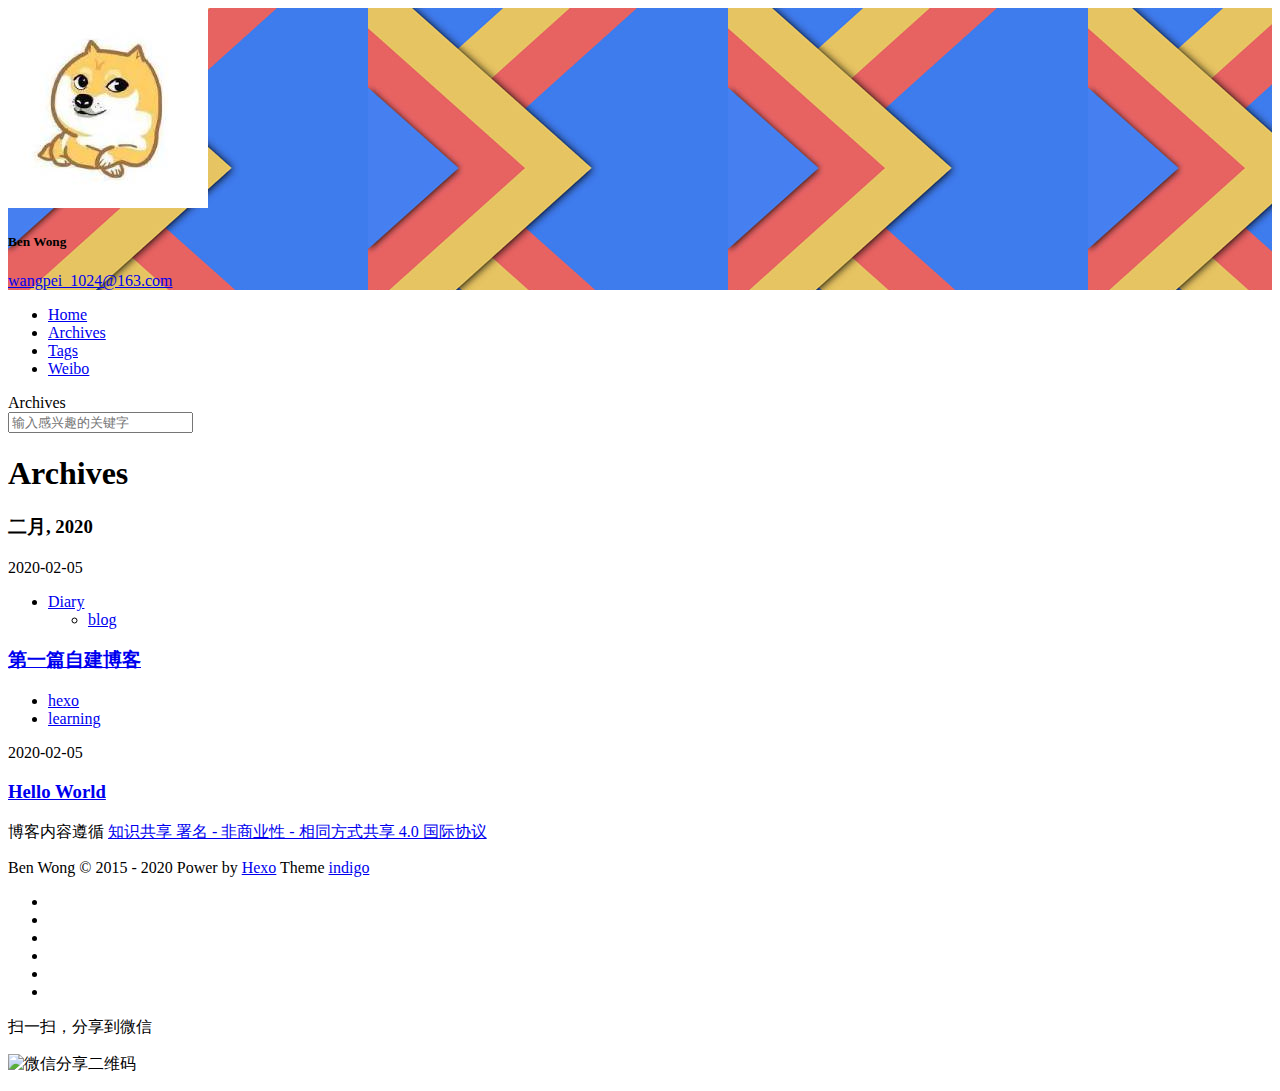
==== commit 161fbeaa: "Site updated: 2020-02-06 11:32:27" ====
--- a/archives/index.html
+++ b/archives/index.html
@@ -23,8 +23,9 @@
     <meta name="keywords" content="">
     <meta property="og:type" content="website">
 <meta property="og:title" content="小汪同学">
-<meta property="og:url" content="http://yoursite.com/archives/index.html">
+<meta property="og:url" content="http://benwong1024.github.io/archives/index.html">
 <meta property="og:site_name" content="小汪同学">
+<meta property="og:locale" content="zh_CN">
 <meta property="article:author" content="Ben Wong">
 <meta name="twitter:card" content="summary">
     
@@ -52,7 +53,7 @@
         </a>
         <hgroup class="introduce">
           <h5 class="nickname">Ben Wong</h5>
-          <a href="mailto:634206017@qq.com" title="634206017@qq.com" class="mail">634206017@qq.com</a>
+          <a href="mailto:wangpei_1024@163.com" title="wangpei_1024@163.com" class="mail">wangpei_1024@163.com</a>
         </hgroup>
       </div>
     </div>
@@ -62,7 +63,7 @@
             <li class="waves-block waves-effect">
               <a href="/"  >
                 <i class="icon icon-lg icon-home"></i>
-                主页
+                Home
               </a>
             </li>
         
@@ -81,30 +82,9 @@
             </li>
         
             <li class="waves-block waves-effect">
-              <a href="/categories"  >
-                <i class="icon icon-lg icon-th-list"></i>
-                Categories
-              </a>
-            </li>
-        
-            <li class="waves-block waves-effect">
-              <a href="https://github.com/yscoder" target="_blank" >
-                <i class="icon icon-lg icon-github"></i>
-                Github
-              </a>
-            </li>
-        
-            <li class="waves-block waves-effect">
-              <a href="http://www.weibo.com/ysweb" target="_blank" >
+              <a href="http://weibo.cn/benwong1024" target="_blank" >
                 <i class="icon icon-lg icon-weibo"></i>
                 Weibo
-              </a>
-            </li>
-        
-            <li class="waves-block waves-effect">
-              <a href="/custom"  >
-                <i class="icon icon-lg icon-link"></i>
-                测试
               </a>
             </li>
         
@@ -125,7 +105,7 @@
             <a href="javascript:;" class="header-icon waves-effect waves-circle waves-light" id="back">
                 <i class="icon icon-lg icon-chevron-left"></i>
             </a>
-            <input type="text" id="key" class="search-input" autocomplete="off" placeholder="Search">
+            <input type="text" id="key" class="search-input" autocomplete="off" placeholder="输入感兴趣的关键字">
             <a href="javascript:;" class="header-icon waves-effect waves-circle waves-light" id="search">
                 <i class="icon icon-lg icon-search"></i>
             </a>
@@ -157,7 +137,7 @@
 
     
             
-            <h3 class="archive-separator">February, 2020</h3>
+            <h3 class="archive-separator">二月, 2020</h3>
             <div class="waterfall">
     
 
@@ -167,6 +147,8 @@
       <time class="post-time" title="2020-02-05 17:42:39" datetime="2020-02-05T09:42:39.000Z"  itemprop="datePublished">2020-02-05</time>
 
       
+	<ul class="article-category-list"><li class="article-category-list-item"><a class="article-category-list-link" href="/categories/Diary/">Diary</a><ul class="article-category-list-child"><li class="article-category-list-item"><a class="article-category-list-link" href="/categories/Diary/blog/">blog</a></li></ul></li></ul>
+
 
 
     </div>
@@ -181,6 +163,12 @@
 
 
 
+    
+    <div class="post-footer">
+        
+	<ul class="article-tag-list" itemprop="keywords"><li class="article-tag-list-item"><a class="article-tag-list-link" href="/tags/hexo/" rel="tag">hexo</a></li><li class="article-tag-list-item"><a class="article-tag-list-link" href="/tags/learning/" rel="tag">learning</a></li></ul>
+
+    </div>
     
   </article>
 </div>
@@ -232,7 +220,7 @@
 
         <p>
             
-            <span>This blog is licensed under a <a rel="license noopener" href="https://creativecommons.org/licenses/by/4.0/" target="_blank">Creative Commons Attribution 4.0 International License</a>.</span>
+            <span>博客内容遵循 <a rel="license noopener" href="https://creativecommons.org/licenses/by-nc-sa/4.0/deed.zh" target="_blank">知识共享 署名 - 非商业性 - 相同方式共享 4.0 国际协议</a></span>
         </p>
     </div>
     <div class="bottom">
@@ -254,7 +242,7 @@
 <div class="global-share" id="globalShare">
     <ul class="reset share-icons">
       <li>
-        <a class="weibo share-sns" target="_blank" href="http://service.weibo.com/share/share.php?url=http://yoursite.com/archives/&title=小汪同学&pic=http://yoursite.com/img/avatar.jpg" data-title="微博">
+        <a class="weibo share-sns" target="_blank" href="http://service.weibo.com/share/share.php?url=http://benwong1024.github.io/archives/&title=小汪同学&pic=http://benwong1024.github.io/img/avatar.jpg" data-title="微博">
           <i class="icon icon-weibo"></i>
         </a>
       </li>
@@ -264,22 +252,22 @@
         </a>
       </li>
       <li>
-        <a class="qq share-sns" target="_blank" href="http://connect.qq.com/widget/shareqq/index.html?url=http://yoursite.com/archives/&title=小汪同学&source=" data-title=" QQ">
+        <a class="qq share-sns" target="_blank" href="http://connect.qq.com/widget/shareqq/index.html?url=http://benwong1024.github.io/archives/&title=小汪同学&source=" data-title=" QQ">
           <i class="icon icon-qq"></i>
         </a>
       </li>
       <li>
-        <a class="facebook share-sns" target="_blank" href="https://www.facebook.com/sharer/sharer.php?u=http://yoursite.com/archives/" data-title=" Facebook">
+        <a class="facebook share-sns" target="_blank" href="https://www.facebook.com/sharer/sharer.php?u=http://benwong1024.github.io/archives/" data-title=" Facebook">
           <i class="icon icon-facebook"></i>
         </a>
       </li>
       <li>
-        <a class="twitter share-sns" target="_blank" href="https://twitter.com/intent/tweet?text=小汪同学&url=http://yoursite.com/archives/&via=http://yoursite.com" data-title=" Twitter">
+        <a class="twitter share-sns" target="_blank" href="https://twitter.com/intent/tweet?text=小汪同学&url=http://benwong1024.github.io/archives/&via=http://benwong1024.github.io" data-title=" Twitter">
           <i class="icon icon-twitter"></i>
         </a>
       </li>
       <li>
-        <a class="google share-sns" target="_blank" href="https://plus.google.com/share?url=http://yoursite.com/archives/" data-title=" Google+">
+        <a class="google share-sns" target="_blank" href="https://plus.google.com/share?url=http://benwong1024.github.io/archives/" data-title=" Google+">
           <i class="icon icon-google-plus"></i>
         </a>
       </li>
@@ -290,7 +278,7 @@
 <div class="page-modal wx-share" id="wxShare">
     <a class="close" href="javascript:;"><i class="icon icon-close"></i></a>
     <p>扫一扫，分享到微信</p>
-    <img src="//api.qrserver.com/v1/create-qr-code/?data=http://yoursite.com/archives/" alt="微信分享二维码">
+    <img src="//api.qrserver.com/v1/create-qr-code/?data=http://benwong1024.github.io/archives/" alt="微信分享二维码">
 </div>
 
 
@@ -334,23 +322,6 @@
 
 
 
-<script>
-(function() {
-    var OriginTitile = document.title, titleTime;
-    document.addEventListener('visibilitychange', function() {
-        if (document.hidden) {
-            document.title = '死鬼去哪里了！';
-            clearTimeout(titleTime);
-        } else {
-            document.title = '(つェ⊂)咦!又好了!';
-            titleTime = setTimeout(function() {
-                document.title = OriginTitile;
-            },2000);
-        }
-    });
-})();
-</script>
-
 
 
 </body>
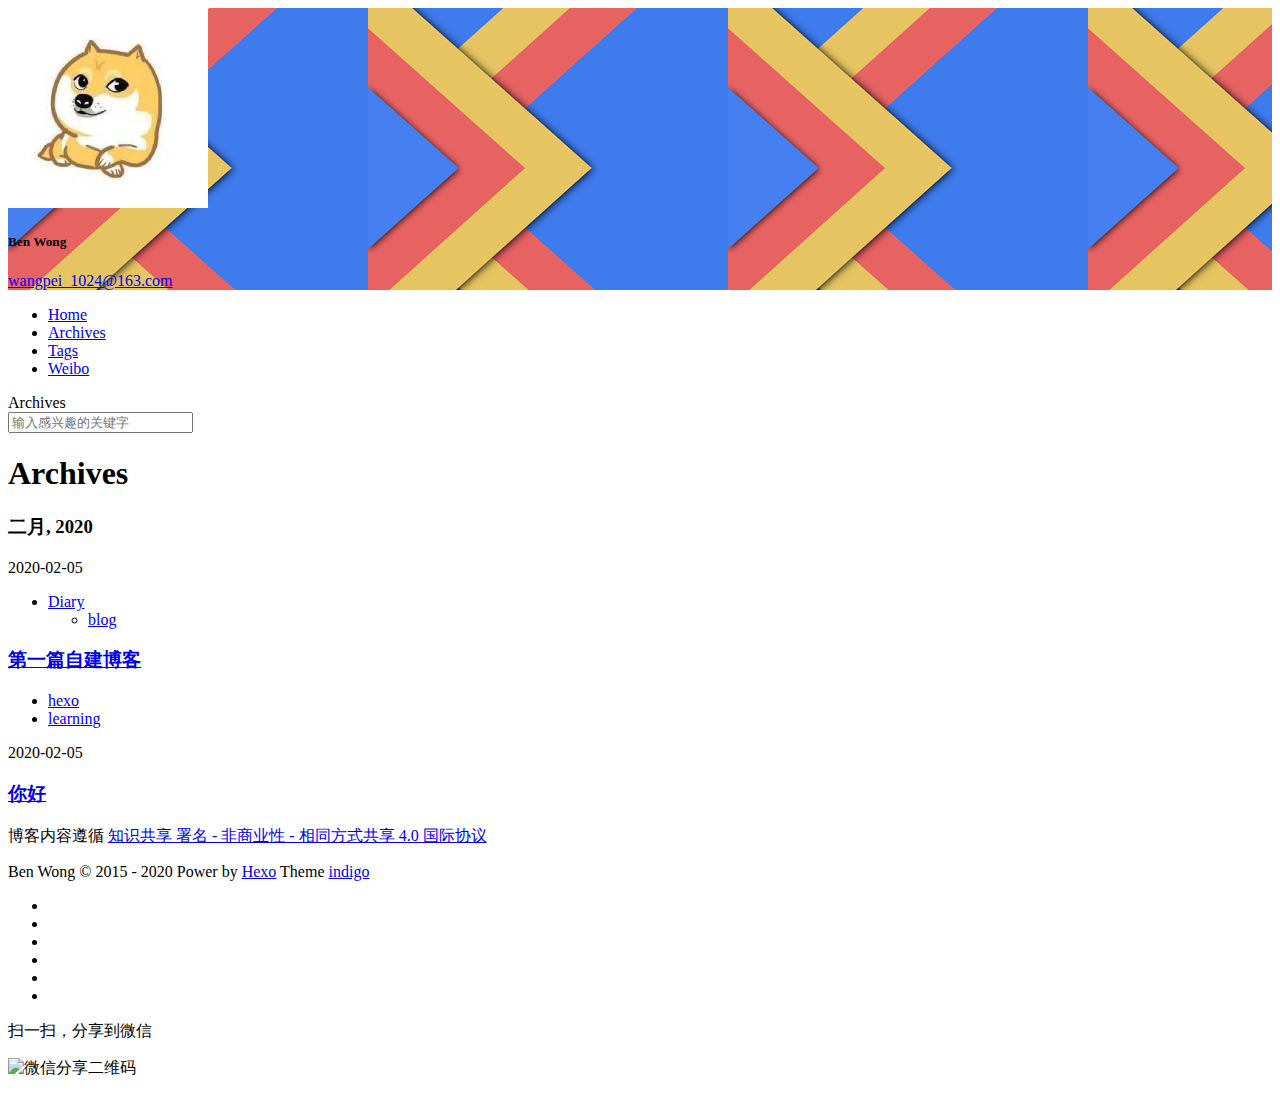
==== commit 3f02c095: "Site updated: 2020-02-06 16:40:15" ====
--- a/archives/index.html
+++ b/archives/index.html
@@ -82,7 +82,7 @@
             </li>
         
             <li class="waves-block waves-effect">
-              <a href="http://weibo.cn/benwong1024" target="_blank" >
+              <a href="//weibo.com/benwong1024" target="_blank" >
                 <i class="icon icon-lg icon-weibo"></i>
                 Weibo
               </a>
@@ -189,7 +189,7 @@
 
   
     <h3 class="post-title" itemprop="name">
-      <a class="post-title-link" href="/2020/02/05/hello-world/">Hello World</a>
+      <a class="post-title-link" href="/2020/02/05/hello-world/">你好</a>
     </h3>
   
 
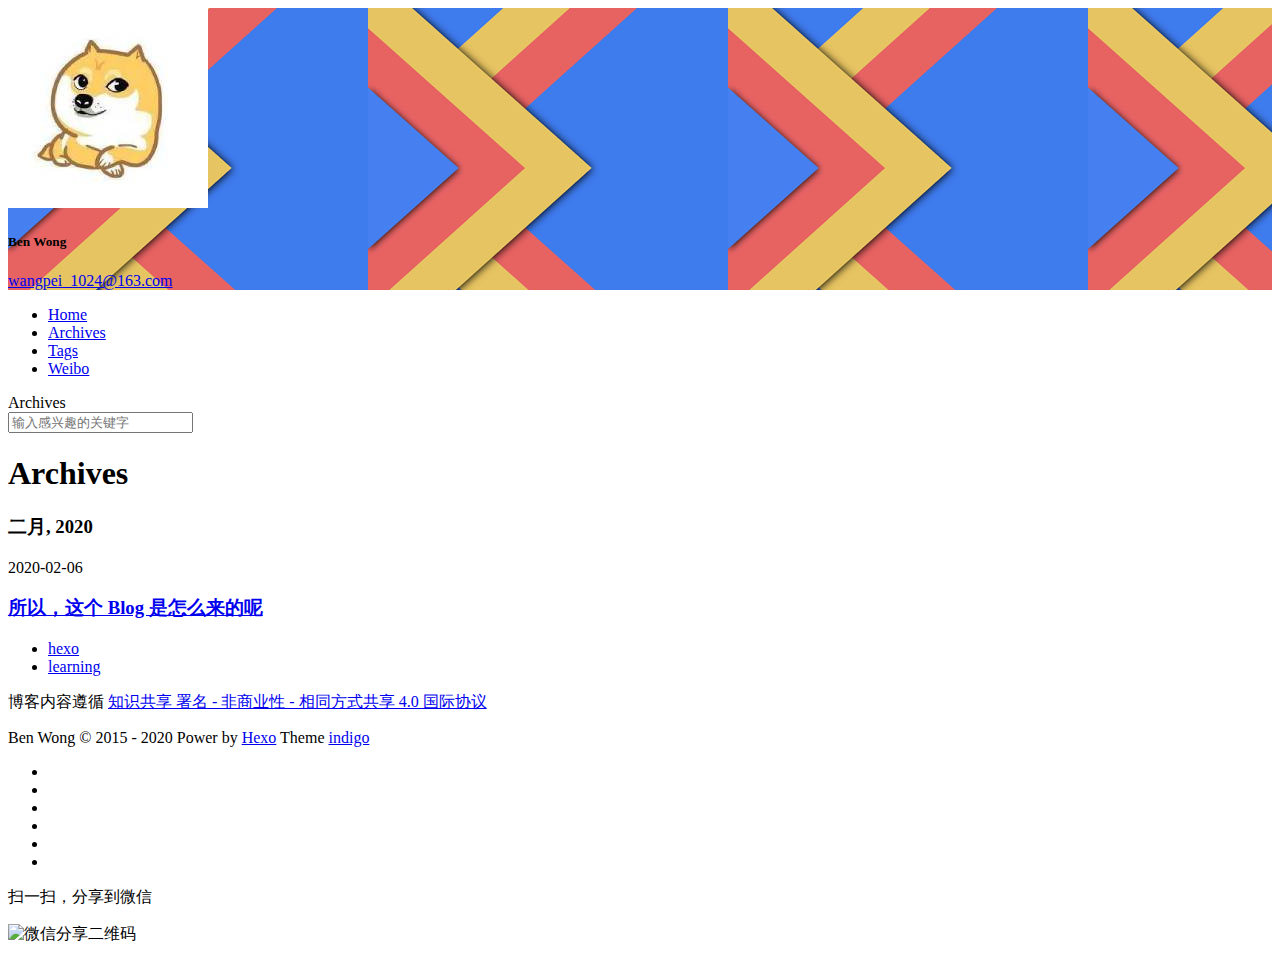
==== commit 2beab52f: "Site updated: 2020-02-06 23:35:35" ====
--- a/archives/index.html
+++ b/archives/index.html
@@ -144,11 +144,9 @@
         <div class="waterfall-item">
   <article class="article-card archive-article">
     <div class="post-meta">
-      <time class="post-time" title="2020-02-05 17:42:39" datetime="2020-02-05T09:42:39.000Z"  itemprop="datePublished">2020-02-05</time>
+      <time class="post-time" title="2020-02-06 18:55:09" datetime="2020-02-06T10:55:09.000Z"  itemprop="datePublished">2020-02-06</time>
 
       
-	<ul class="article-category-list"><li class="article-category-list-item"><a class="article-category-list-link" href="/categories/Diary/">Diary</a><ul class="article-category-list-child"><li class="article-category-list-item"><a class="article-category-list-link" href="/categories/Diary/blog/">blog</a></li></ul></li></ul>
-
 
 
     </div>
@@ -157,7 +155,7 @@
 
   
     <h3 class="post-title" itemprop="name">
-      <a class="post-title-link" href="/2020/02/05/%E7%AC%AC%E4%B8%80%E7%AF%87%E8%87%AA%E5%BB%BA%E5%8D%9A%E5%AE%A2/">第一篇自建博客</a>
+      <a class="post-title-link" href="/2020/02/06/hexo-learning-1/">所以，这个 Blog 是怎么来的呢</a>
     </h3>
   
 
@@ -169,32 +167,6 @@
 	<ul class="article-tag-list" itemprop="keywords"><li class="article-tag-list-item"><a class="article-tag-list-link" href="/tags/hexo/" rel="tag">hexo</a></li><li class="article-tag-list-item"><a class="article-tag-list-link" href="/tags/learning/" rel="tag">learning</a></li></ul>
 
     </div>
-    
-  </article>
-</div>
-
-    
-
-        <div class="waterfall-item">
-  <article class="article-card archive-article">
-    <div class="post-meta">
-      <time class="post-time" title="2020-02-05 17:31:14" datetime="2020-02-05T09:31:14.699Z"  itemprop="datePublished">2020-02-05</time>
-
-      
-
-
-    </div>
-    
-
-
-  
-    <h3 class="post-title" itemprop="name">
-      <a class="post-title-link" href="/2020/02/05/hello-world/">你好</a>
-    </h3>
-  
-
-
-
     
   </article>
 </div>
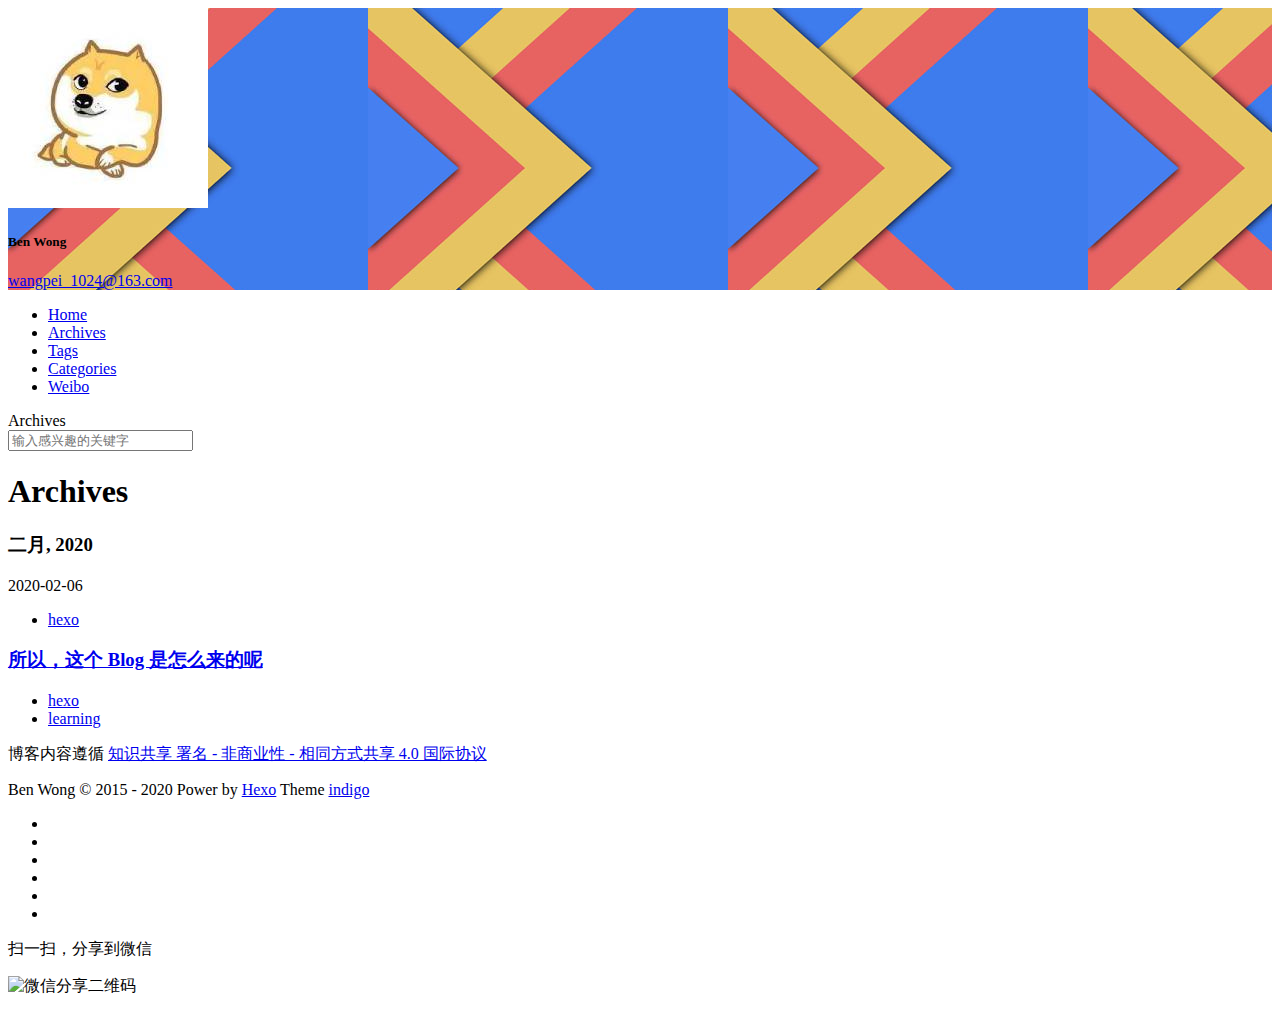
==== commit ab3f6e11: "Site updated: 2020-02-07 14:16:25" ====
--- a/archives/index.html
+++ b/archives/index.html
@@ -82,6 +82,13 @@
             </li>
         
             <li class="waves-block waves-effect">
+              <a href="/categories"  >
+                <i class="icon icon-lg icon-th-list"></i>
+                Categories
+              </a>
+            </li>
+        
+            <li class="waves-block waves-effect">
               <a href="//weibo.com/benwong1024" target="_blank" >
                 <i class="icon icon-lg icon-weibo"></i>
                 Weibo
@@ -147,6 +154,8 @@
       <time class="post-time" title="2020-02-06 18:55:09" datetime="2020-02-06T10:55:09.000Z"  itemprop="datePublished">2020-02-06</time>
 
       
+	<ul class="article-category-list"><li class="article-category-list-item"><a class="article-category-list-link" href="/categories/hexo/">hexo</a></li></ul>
+
 
 
     </div>
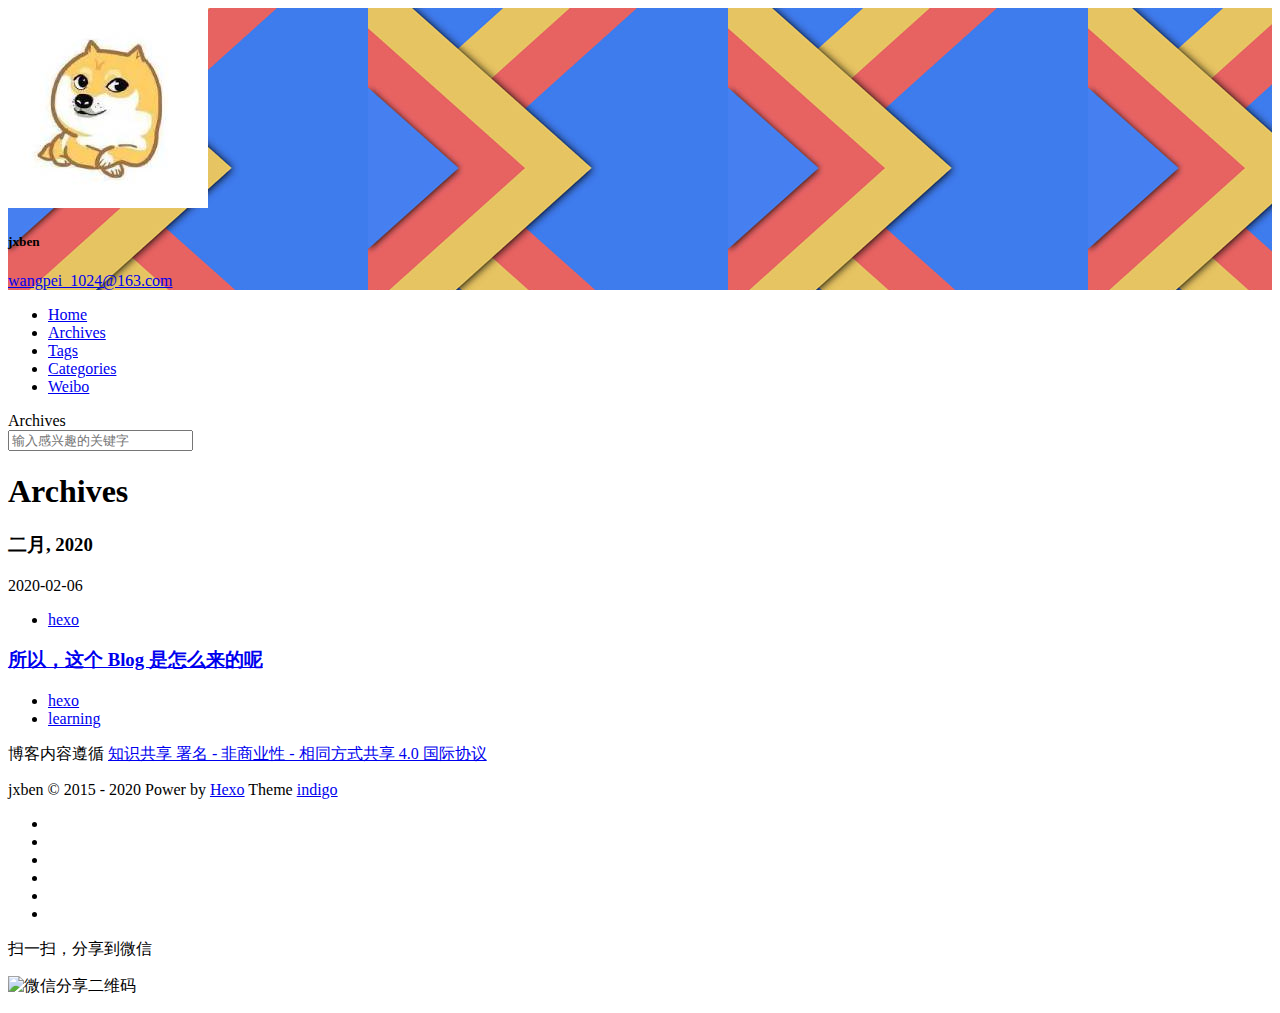
==== commit f0eb2717: "Site updated: 2020-02-07 14:21:12" ====
--- a/archives/index.html
+++ b/archives/index.html
@@ -23,10 +23,10 @@
     <meta name="keywords" content="">
     <meta property="og:type" content="website">
 <meta property="og:title" content="小汪同学">
-<meta property="og:url" content="http://benwong1024.github.io/archives/index.html">
+<meta property="og:url" content="http://jxben.github.io/archives/index.html">
 <meta property="og:site_name" content="小汪同学">
 <meta property="og:locale" content="zh_CN">
-<meta property="article:author" content="Ben Wong">
+<meta property="article:author" content="jxben">
 <meta name="twitter:card" content="summary">
     
     <link rel="shortcut icon" href="/favicon.ico">
@@ -52,7 +52,7 @@
           <img src="/img/avatar.jpg">
         </a>
         <hgroup class="introduce">
-          <h5 class="nickname">Ben Wong</h5>
+          <h5 class="nickname">jxben</h5>
           <a href="mailto:wangpei_1024@163.com" title="wangpei_1024@163.com" class="mail">wangpei_1024@163.com</a>
         </hgroup>
       </div>
@@ -205,7 +205,7 @@
         </p>
     </div>
     <div class="bottom">
-        <p><span>Ben Wong &copy; 2015 - 2020</span>
+        <p><span>jxben &copy; 2015 - 2020</span>
             <span>
                 
                 Power by <a href="http://hexo.io/" target="_blank">Hexo</a> Theme <a href="https://github.com/yscoder/hexo-theme-indigo" target="_blank">indigo</a>
@@ -223,7 +223,7 @@
 <div class="global-share" id="globalShare">
     <ul class="reset share-icons">
       <li>
-        <a class="weibo share-sns" target="_blank" href="http://service.weibo.com/share/share.php?url=http://benwong1024.github.io/archives/&title=小汪同学&pic=http://benwong1024.github.io/img/avatar.jpg" data-title="微博">
+        <a class="weibo share-sns" target="_blank" href="http://service.weibo.com/share/share.php?url=http://jxben.github.io/archives/&title=小汪同学&pic=http://jxben.github.io/img/avatar.jpg" data-title="微博">
           <i class="icon icon-weibo"></i>
         </a>
       </li>
@@ -233,22 +233,22 @@
         </a>
       </li>
       <li>
-        <a class="qq share-sns" target="_blank" href="http://connect.qq.com/widget/shareqq/index.html?url=http://benwong1024.github.io/archives/&title=小汪同学&source=" data-title=" QQ">
+        <a class="qq share-sns" target="_blank" href="http://connect.qq.com/widget/shareqq/index.html?url=http://jxben.github.io/archives/&title=小汪同学&source=" data-title=" QQ">
           <i class="icon icon-qq"></i>
         </a>
       </li>
       <li>
-        <a class="facebook share-sns" target="_blank" href="https://www.facebook.com/sharer/sharer.php?u=http://benwong1024.github.io/archives/" data-title=" Facebook">
+        <a class="facebook share-sns" target="_blank" href="https://www.facebook.com/sharer/sharer.php?u=http://jxben.github.io/archives/" data-title=" Facebook">
           <i class="icon icon-facebook"></i>
         </a>
       </li>
       <li>
-        <a class="twitter share-sns" target="_blank" href="https://twitter.com/intent/tweet?text=小汪同学&url=http://benwong1024.github.io/archives/&via=http://benwong1024.github.io" data-title=" Twitter">
+        <a class="twitter share-sns" target="_blank" href="https://twitter.com/intent/tweet?text=小汪同学&url=http://jxben.github.io/archives/&via=http://jxben.github.io" data-title=" Twitter">
           <i class="icon icon-twitter"></i>
         </a>
       </li>
       <li>
-        <a class="google share-sns" target="_blank" href="https://plus.google.com/share?url=http://benwong1024.github.io/archives/" data-title=" Google+">
+        <a class="google share-sns" target="_blank" href="https://plus.google.com/share?url=http://jxben.github.io/archives/" data-title=" Google+">
           <i class="icon icon-google-plus"></i>
         </a>
       </li>
@@ -259,7 +259,7 @@
 <div class="page-modal wx-share" id="wxShare">
     <a class="close" href="javascript:;"><i class="icon icon-close"></i></a>
     <p>扫一扫，分享到微信</p>
-    <img src="//api.qrserver.com/v1/create-qr-code/?data=http://benwong1024.github.io/archives/" alt="微信分享二维码">
+    <img src="//api.qrserver.com/v1/create-qr-code/?data=http://jxben.github.io/archives/" alt="微信分享二维码">
 </div>
 
 
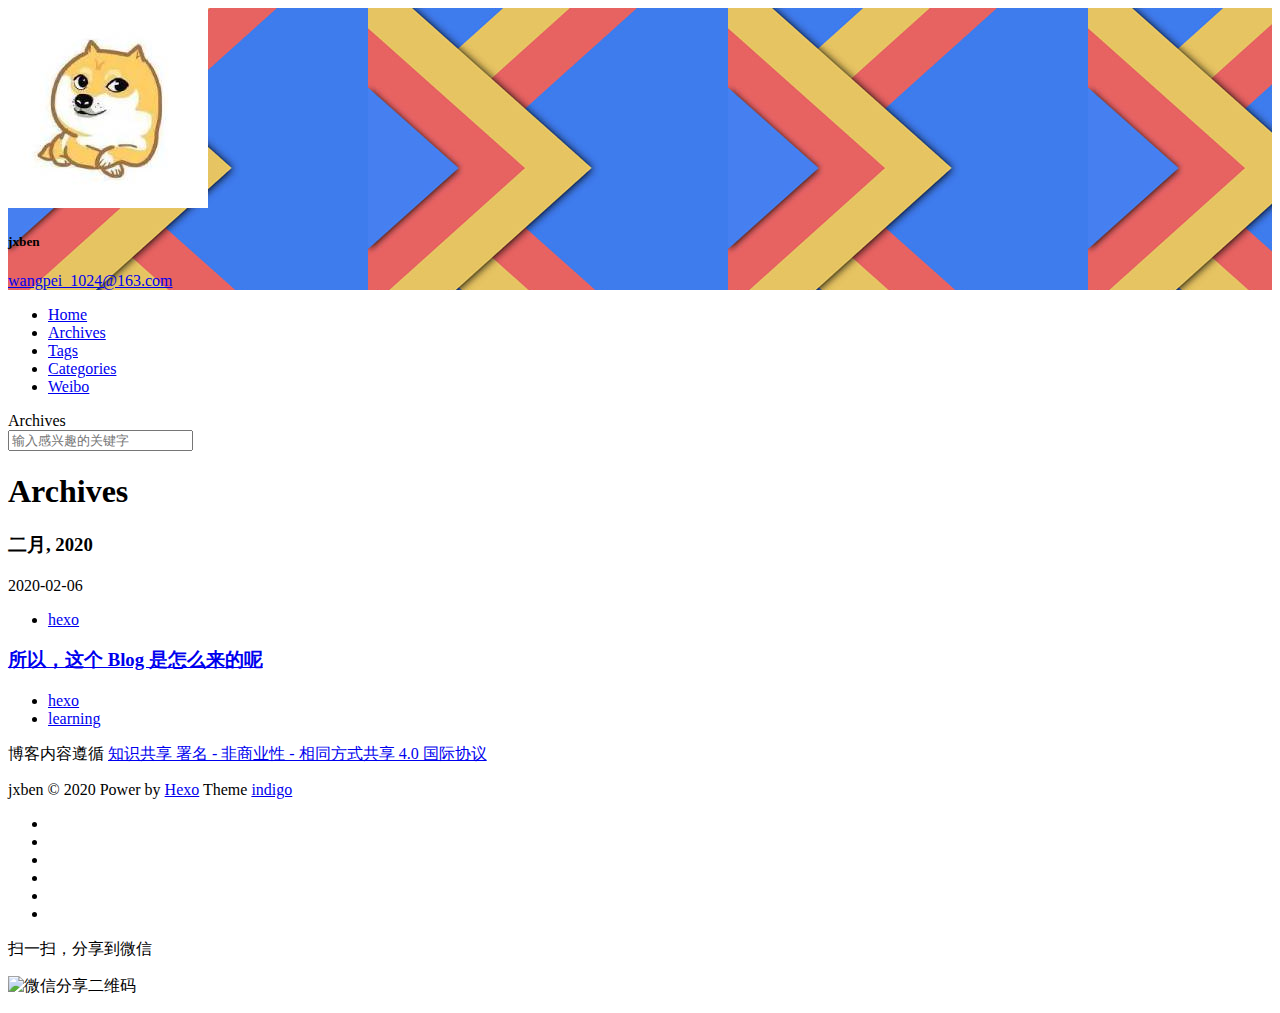
==== commit 15f4fc60: "Site updated: 2020-02-07 22:34:26" ====
--- a/archives/index.html
+++ b/archives/index.html
@@ -205,7 +205,7 @@
         </p>
     </div>
     <div class="bottom">
-        <p><span>jxben &copy; 2015 - 2020</span>
+        <p><span>jxben &copy; 2020</span>
             <span>
                 
                 Power by <a href="http://hexo.io/" target="_blank">Hexo</a> Theme <a href="https://github.com/yscoder/hexo-theme-indigo" target="_blank">indigo</a>
